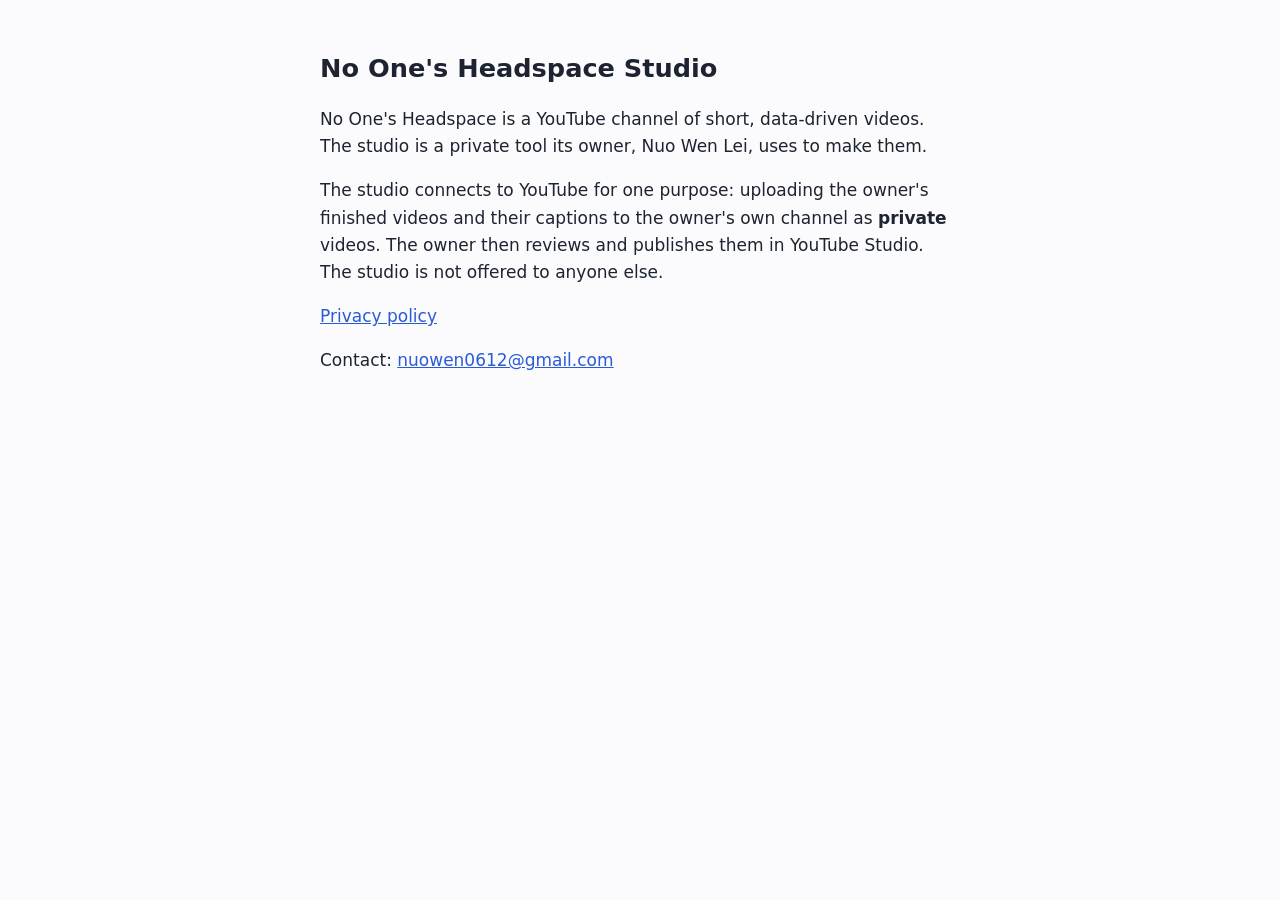
==== index.html @ d292f0b2 "Add index.html" ====
<!doctype html>
<html lang="en">
<head>
<meta charset="utf-8">
<meta name="viewport" content="width=device-width, initial-scale=1">
<title>No One's Headspace Studio</title>
<style>
  body { font: 17px/1.6 system-ui, sans-serif; max-width: 40rem; margin: 3rem auto; padding: 0 1rem; color: #1d2330; background: #fbfbfd; }
  h1 { font-size: 1.6rem; margin-bottom: .25rem; }
  a { color: #2a5bd7; }
</style>
</head>
<body>
<h1>No One's Headspace Studio</h1>
<p>No One's Headspace is a YouTube channel of short, data-driven videos. The studio is a private tool its owner, Nuo Wen Lei, uses to make them.</p>
<p>The studio connects to YouTube for one purpose: uploading the owner's finished videos and their captions to the owner's own channel as <strong>private</strong> videos. The owner then reviews and publishes them in YouTube Studio. The studio is not offered to anyone else.</p>
<p><a href="privacy.html">Privacy policy</a></p>
<p>Contact: <a href="mailto:nuowen0612@gmail.com">nuowen0612@gmail.com</a></p>
</body>
</html>
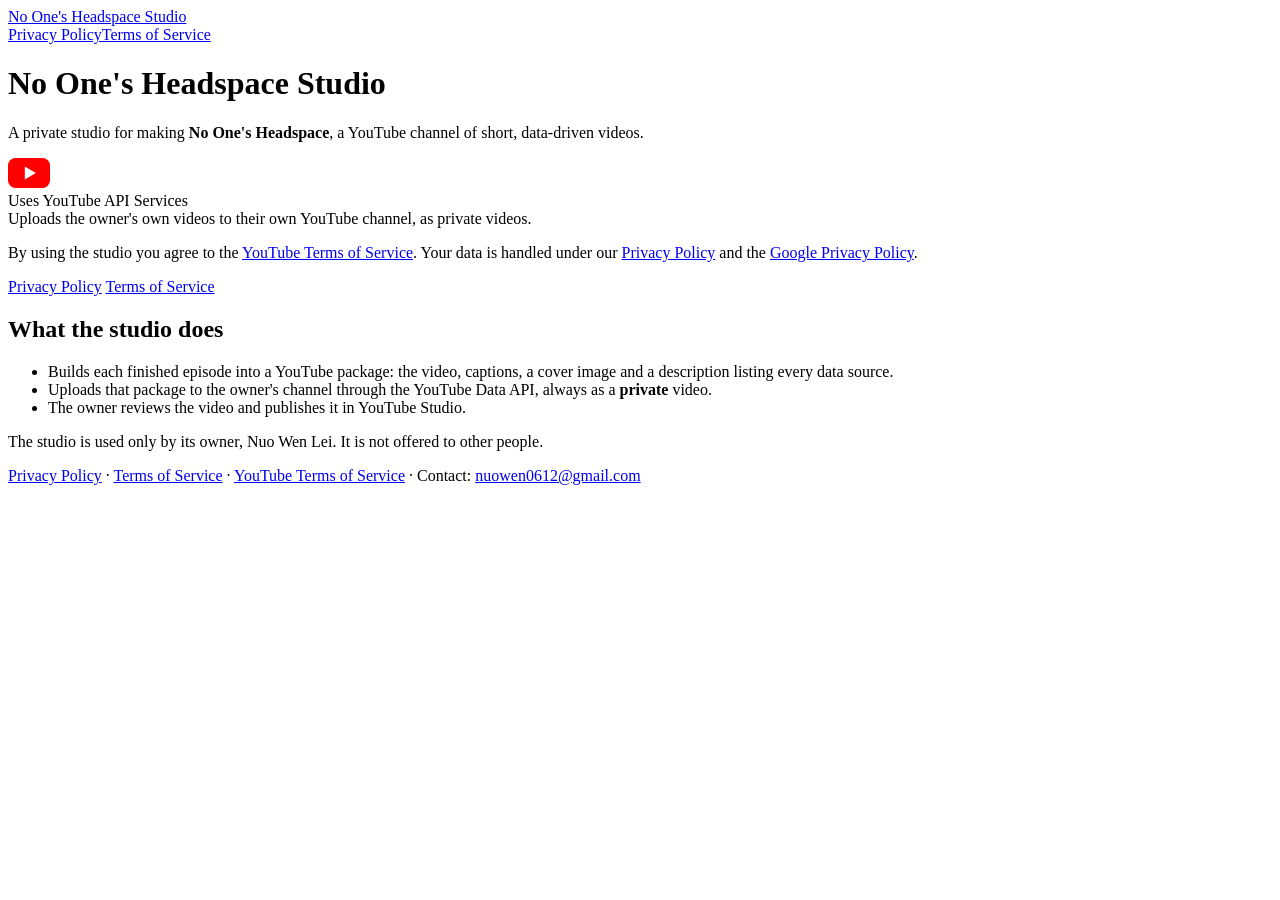
==== commit 412c7cf6: "Update index.html: YouTube branding, terms, privacy details" ====
--- a/index.html
+++ b/index.html
@@ -4,17 +4,39 @@
 <meta charset="utf-8">
 <meta name="viewport" content="width=device-width, initial-scale=1">
 <title>No One's Headspace Studio</title>
-<style>
-  body { font: 17px/1.6 system-ui, sans-serif; max-width: 40rem; margin: 3rem auto; padding: 0 1rem; color: #1d2330; background: #fbfbfd; }
-  h1 { font-size: 1.6rem; margin-bottom: .25rem; }
-  a { color: #2a5bd7; }
-</style>
+<link rel="stylesheet" href="site.css">
 </head>
 <body>
+<header class="top">
+  <a class="brand" href="./">No One's Headspace Studio</a>
+  <nav><a href="privacy.html">Privacy Policy</a><a href="terms.html">Terms of Service</a></nav>
+</header>
+<main>
 <h1>No One's Headspace Studio</h1>
-<p>No One's Headspace is a YouTube channel of short, data-driven videos. The studio is a private tool its owner, Nuo Wen Lei, uses to make them.</p>
-<p>The studio connects to YouTube for one purpose: uploading the owner's finished videos and their captions to the owner's own channel as <strong>private</strong> videos. The owner then reviews and publishes them in YouTube Studio. The studio is not offered to anyone else.</p>
-<p><a href="privacy.html">Privacy policy</a></p>
-<p>Contact: <a href="mailto:nuowen0612@gmail.com">nuowen0612@gmail.com</a></p>
+<p class="lead">A private studio for making <strong>No One's Headspace</strong>, a YouTube channel of short, data-driven videos.</p>
+
+<section class="yt">
+  <div class="yt-badge">
+    <svg viewBox="0 0 28 20" width="42" height="30" aria-hidden="true"><rect width="28" height="20" rx="5" fill="#FF0000"/><path d="M11.2 5.7 18.6 10l-7.4 4.3z" fill="#fff"/></svg>
+    <div>
+      <div class="yt-title">Uses YouTube API Services</div>
+      <div class="yt-sub">Uploads the owner's own videos to their own YouTube channel, as private videos.</div>
+    </div>
+  </div>
+  <p>By using the studio you agree to the <a href="https://www.youtube.com/t/terms">YouTube Terms of Service</a>. Your data is handled under our <a href="privacy.html">Privacy Policy</a> and the <a href="https://policies.google.com/privacy">Google Privacy Policy</a>.</p>
+  <p class="links"><a class="button" href="privacy.html">Privacy Policy</a> <a class="button" href="terms.html">Terms of Service</a></p>
+</section>
+
+<h2>What the studio does</h2>
+<ul>
+  <li>Builds each finished episode into a YouTube package: the video, captions, a cover image and a description listing every data source.</li>
+  <li>Uploads that package to the owner's channel through the YouTube Data API, always as a <strong>private</strong> video.</li>
+  <li>The owner reviews the video and publishes it in YouTube Studio.</li>
+</ul>
+<p>The studio is used only by its owner, Nuo Wen Lei. It is not offered to other people.</p>
+</main>
+<footer>
+  <a href="privacy.html">Privacy Policy</a> · <a href="terms.html">Terms of Service</a> · <a href="https://www.youtube.com/t/terms">YouTube Terms of Service</a> · Contact: <a href="mailto:nuowen0612@gmail.com">nuowen0612@gmail.com</a>
+</footer>
 </body>
 </html>
